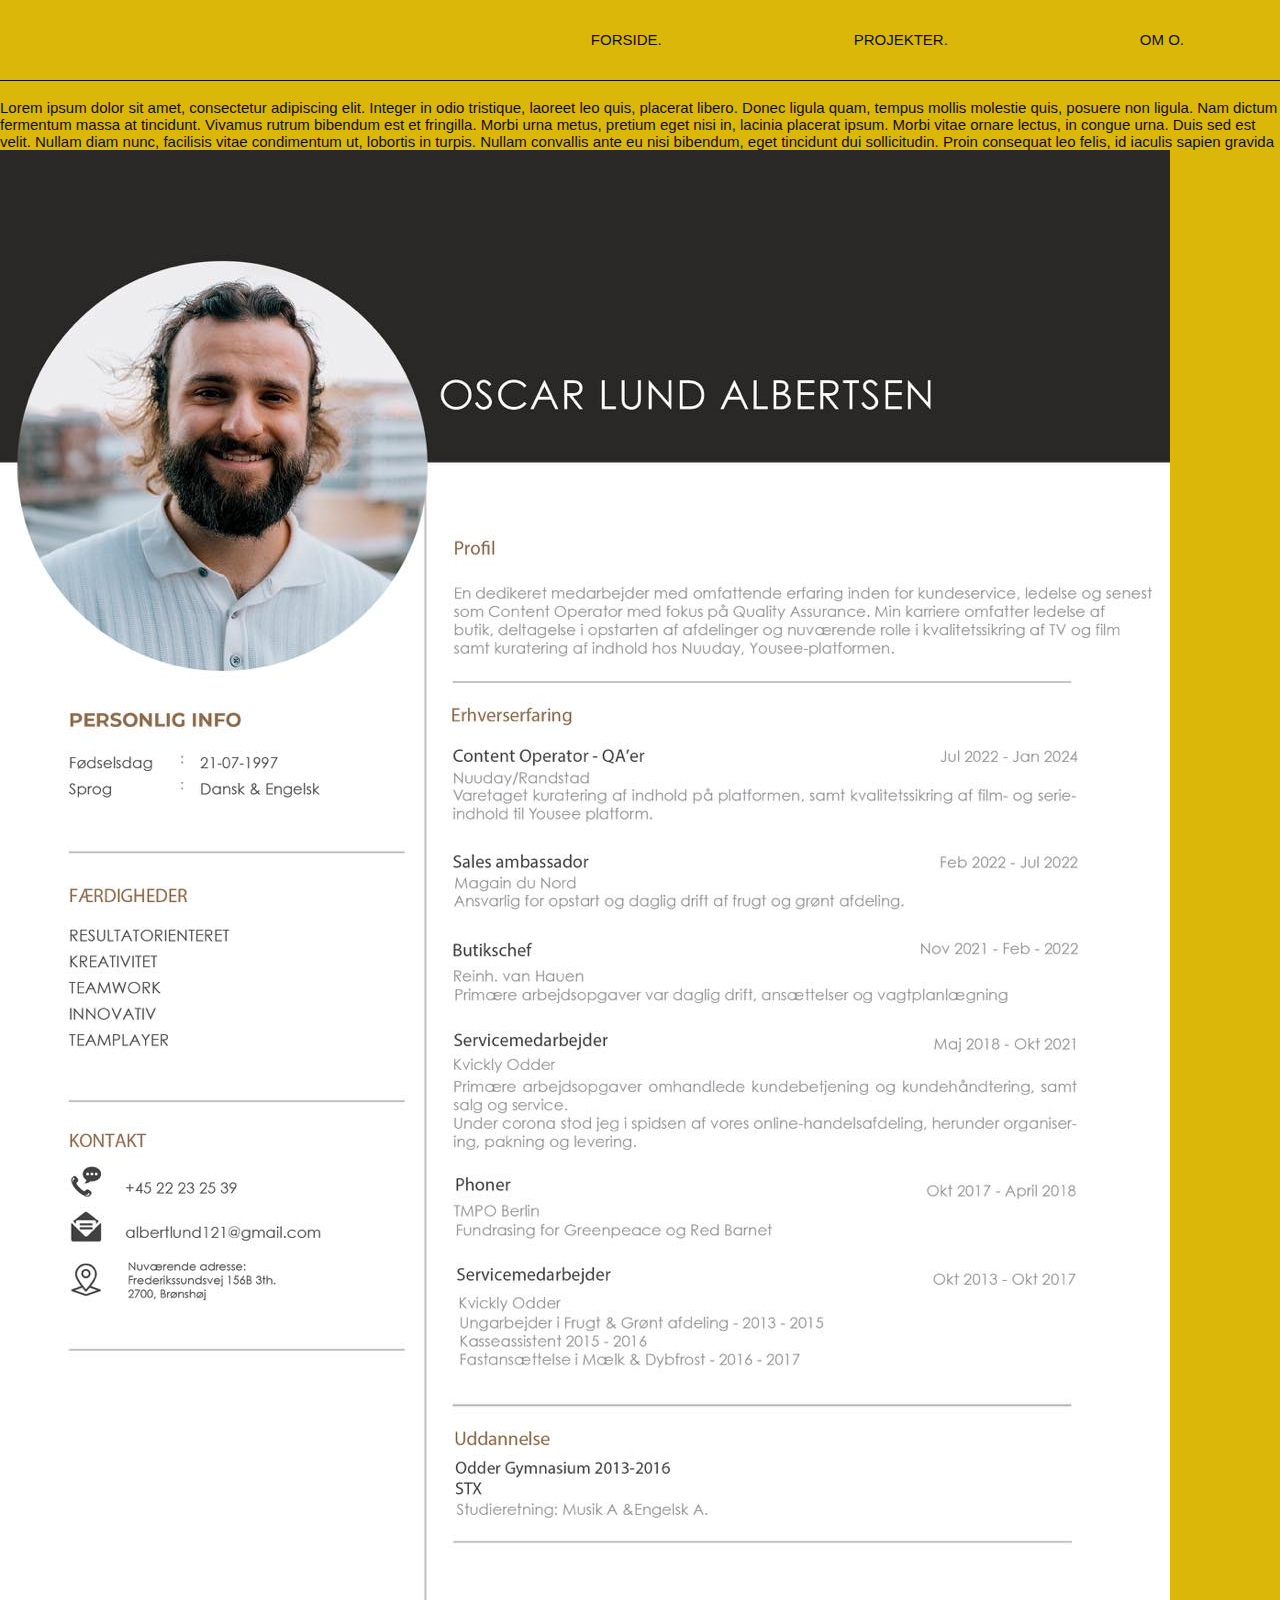
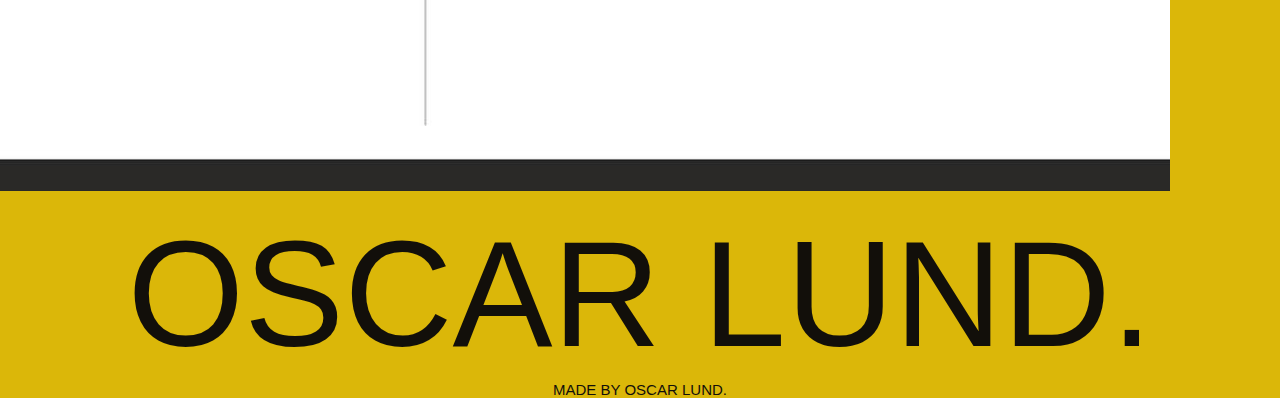
==== mig.html @ 273fea89 "MF - mig side implementeret" ====
<!DOCTYPE html>
<html lang="da">
  <head>
    <meta charset="UTF-8" />
    <meta http-equiv="X-UA-Compatible" content="IE=edge" />
    <meta name="viewport" content="width=device-width, initial-scale=1.0" />
    <meta name="robots" content="noindex" />
    <link rel="stylesheet" href="css/layout.css" />
    <link rel="stylesheet" href="css/style.css" />
    <link rel="stylesheet" href="css/global.css" />
    <title>Projekter</title>
  </head>
  <body>
    <header>
      <div>
        <!--    <a href="index.html"
            ><img class="logo" src="img/Logo_real.png" alt="Logo"
          /></a> -->
      </div>
      <div>
        <nav>
          <ul class="fs_menu">
            <li id="nav-item_1">
              <a href="index.html" target="_blank">FORSIDE.</a>
            </li>
            <li id="nav-item_2">
              <a href="projekter.html" target="_blank">PROJEKTER.</a>
            </li>
            <li id="nav-item_3">
              <a href="mig.html" target="_blank">OM O.</a>
            </li>
          </ul>
          <div class="burger-menu" onclick="toggleMenu()">
            <img class="logo" src="img/Logo_real.png" alt="burger-logo" />
          </div>
        </nav>
      </div>
    </header>
    <main>
      <div class="ms_h1_1"><h1>OL.</h1></div>
      <div class="grid_1-1-1">
        <div class="mig_class">
          <img class="portræt_img" src="img/portræt_img.jpg" alt="" />
        </div>
        <div>
          <p class="text_me">
            Lorem ipsum dolor sit amet, consectetur adipiscing elit. Integer in
            odio tristique, laoreet leo quis, placerat libero. Donec ligula
            quam, tempus mollis molestie quis, posuere non ligula. Nam dictum
            fermentum massa at tincidunt. Vivamus rutrum bibendum est et
            fringilla. Morbi urna metus, pretium eget nisi in, lacinia placerat
            ipsum. Morbi vitae ornare lectus, in congue urna. Duis sed est
            velit. Nullam diam nunc, facilisis vitae condimentum ut, lobortis in
            turpis. Nullam convallis ante eu nisi bibendum, eget tincidunt dui
            sollicitudin. Proin consequat leo felis, id iaculis sapien gravida
          </p>
        </div>
            <div class="mig_class">
              <img class="portræt_img" src="img/CV_T6.jpg" alt="" />
            </div>
      </div>
      <div class="fs_h1"><h1>OSCAR LUND.</h1></div>
    </main>
    <footer><p>MADE BY OSCAR LUND.</p></footer>
    <div></div>
    <script src="js/js.js"></script>
  </body>
</html>
---- css/layout.css ----
@import url(/css/global.css);

.logo {
  width: 60px;
  padding: 0.5em;
  border-radius: 1em;
  border-width: 5px;
  border: none;
}
.button {
  width: 60px;
  padding-left: 2em;
  padding-top: 0.5em;
  padding-bottom: 1em;
  border-radius: 1em;
  border: none;
}
.fs_menu li {
  position: relative;
}
a {
  text-decoration: none;
}

@media (max-width: 799px) {
  .fs_menu {
    display: none;
    flex-direction: column;
    position: absolute;
    top: 1%;
    right: 25%;
    list-style: none;
    background-color: #dbb709;
    width: 50%;
    padding: 0.1em 0;
    align-items: center;
    border: 1px solid black;
    z-index: 1;
  }
  .fs_menu.show {
    display: flex;
  }

  .burger-menu {
    display: block;
    cursor: pointer;
    padding: 0.5em;
  }
  .fs_menu li {
    width: 100%; /* Gør hver li til 100% bredde */
    text-align: center; /* Centrer teksten */
    padding: 1em 0;
    margin: 0;
  }
  /*   .fs_menu li:not(:last-child)::after {
    top: 50%;
    right: 0;
    transform: translateY(-50%);
    width: 1px;
    height: 50%;
    background-color: black;
  } */
  .fs_menu li:not(:last-child)::after {
    content: "";
    position: absolute;
    top: auto;
    bottom: 0;
    left: 50%;
    right: auto;
    transform: translateX(-50%);
    width: 100%;
    height: 1px;
    background-color: black;
  }
  /* HTML:

En burger-menu div er tilføjet til at fungere som menuikonet.
fs_menu er den faktiske menu, som vil blive vist/skjult ved klik på burgermenu-ikonet.
CSS:

Grundlæggende styling for header og menu.
burger-menu er skjult som standard og vises kun på mindre skærme (max-width: 768px).
Menuen (fs_menu) er skjult på mindre skærme og vises kun, når burgermenuen klikkes.
JavaScript:

Funktionen toggleMenu tilføjer eller fjerner klassen show på menuen, som styrer dens synlighed. */
  .lottiefile {
    padding-top: 2%;
    margin-left: 10%;
    margin-right: 10%;
    margin-bottom: 10%;
    margin-top: 5%;
    align-items: center;
  }
  .ms_h1 {
    display: flex;
    justify-content: center;
    align-items: center;
    /* height: 100vh; */
  }
  .ms_h1_1 {
    display: flex;
    justify-content: center;
    align-items: center;
    margin-top: 1%;
  }

  h1 {
    display: grid;
    grid-template-columns: 1fr;
    grid-template-rows: repeat(3, auto);
    gap: 5px; /* Afstand mellem bogstaverne */
    text-align: left;
  }

  h1 span {
    display: block;
    color: #120f0a;
  }
  .fs_h1 {
    display: none;
  }
  .grid_5 {
    display: grid;
    grid-template-columns: repeat(5, 1fr);
    gap: 10px;
    padding: 5%;
  }
  .tema_class {
    display: flex;
    justify-content: center;
    align-items: center;
    padding-top: 5%;
  }
  .gridrow_2 {
    display: grid;
    grid-template-rows: repeat(1, 1fr);
    margin: 4%;
  }
  .gridrow_3 {
    display: grid;
    grid-template-rows: repeat(1, 1fr);
    margin: 4%;
  }

  .tema_pic {
    width: 100%;
  }
  .tema_text {
    display: flex;
    justify-content: center;
    align-items: center;
    padding-top: 3%;
    padding-bottom: 3%;
    padding-left: 7%;
    padding-right: 7%;
    text-align: left;
  }
  .portræt_img {
    width: 100%;
  }
  .grid_1-1-1 {
    margin-left: 2em;
    margin-right: 2em;
  }
  .mig_class {
    padding-bottom: 2em;
  }
  .text_me {
    padding-bottom: 2em;
  }
}

@media (min-width: 800px) {
  .fs_menu {
    display: flex;
    flex-direction: row;
    list-style-type: none;
    margin: 0;
    padding: 0;
    gap: 12em;
    padding-right: 6em;
  }
  .burger-menu {
    display: none;
  }
  .ms_h1 {
    display: none;
  }
  .ms_h1_1 {
    display: none;
  }
  .fs_h1 {
    display: flex;
    justify-content: center;
    align-items: center;
    margin-top: 1%;
  }
  .grid_5 {
    display: grid;
    grid-template-columns: repeat(5, 1fr);
    justify-content: center;
    align-items: center;
    padding-bottom: 5%;
  }

  .tema_box {
    padding: 25%;
    border: 1px solid #120f0a;
    text-align: center;
  }

  .tema_class {
    display: flex;
    justify-content: center;
    align-items: center;
    padding-top: 1%;
    padding-bottom: 1%;
  }
  .gridrow_2 {
    display: grid;
    grid-template-columns: 2fr 1fr;
    align-items: start;
  }
  .tema_grid {
    padding-right: 6em;
  }
  .tema_pic {
    width: 100%;
    padding-left: 2em;
    padding-right: 2em;
    padding-bottom: 2em;
  }
  .tema_grid_2 {
    padding-right: 2em;
  }
  .gridrow_3 {
    display: grid;
    grid-template-columns: 1fr 2fr;
  }
  .tema_grid_3 {
    padding-left: 2em;
    padding-right: 2em;
  }
  .tema_grid_4 {
    padding-right: 4em;
  }
}
---- css/style.css ----
@import url(/css/global.css);
---- css/global.css ----
* {
  padding: 0;
  margin: 0;
}

body {
  background-color: #dbb709;
}
:root {
  /* Teskt farve */
  --colorBlack: #120f0a;
  /* Baggrunds- og header farve */
  --colorOrange: #ed7030;
  /* Fonts */
  --hfont: "Helvetica", sans-serif;
  --textfont: "Raleway", sans-serif;
  /* Font size */
  --h1: 150px;
  --h2: 50px;
  --h3: 15px;
  --text: 15px;
  /* Font weight */
  --regular: 400;
}
/* VAR usage */
h1 {
  font-family: var(--hfont);
  font-size: var(--h1);
  font-weight: var(--regular);
  color: var(--colorBlack);
}

h2 {
  font-family: var(--hfont);
  font-size: var(--h2);
  font-weight: var(--regular);
  color: var(--colorBlack);
}

h3 {
  font-family: var(--hfont);
  font-size: var(--h3);
  font-weight: var(--regular);
  color: var(--colorBlack);
}

p,
a {
  font-family: var(--textfont);
  font-size: var(--text);
  font-weight: var(--regular);
  color: var(--colorBlack);
}

/* Global component */

header {
  display: flex;
  flex-direction: row;
  align-items: center;
  justify-content: space-between;
  background-color: #dbb709;
  height: 80px;
  width: 100%;
  font-family: var(--textfont);
  border-bottom: 1px #120f0a solid;
}

li a {
  text-decoration: none;
  /* text-align: right; */
}
footer {
  display: flex;
  justify-content: center;
  align-items: center;
  width: 100%;
  position: relative;
}
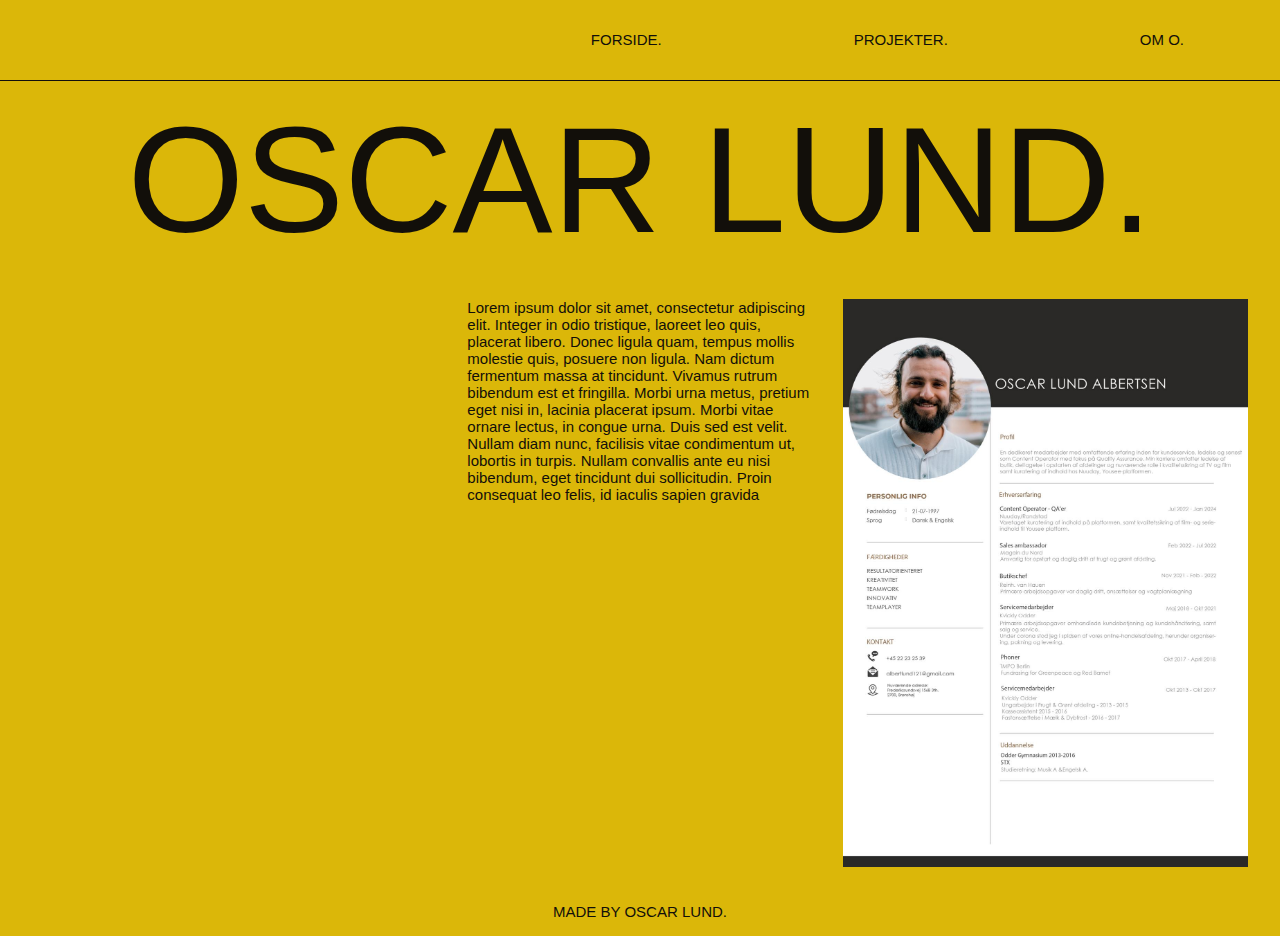
==== commit 7bd045af: "FS af mig siden layout færdig" ====
--- a/mig.html
+++ b/mig.html
@@ -37,7 +37,8 @@
       </div>
     </header>
     <main>
-      <div class="ms_h1_1"><h1>OL.</h1></div>
+      <div class="ms_h1_1"><h1>O L.</h1></div>
+      <div class="fs_h1"><h1>OSCAR LUND.</h1></div>
       <div class="grid_1-1-1">
         <div class="mig_class">
           <img class="portræt_img" src="img/portræt_img.jpg" alt="" />
@@ -56,10 +57,10 @@
           </p>
         </div>
             <div class="mig_class">
-              <img class="portræt_img" src="img/CV_T6.jpg" alt="" />
+              <img class="cv_img" src="img/CV_T6.jpg" alt="" />
             </div>
       </div>
-      <div class="fs_h1"><h1>OSCAR LUND.</h1></div>
+      
     </main>
     <footer><p>MADE BY OSCAR LUND.</p></footer>
     <div></div>
--- a/css/layout.css
+++ b/css/layout.css
@@ -159,6 +159,9 @@
   .portræt_img {
     width: 100%;
   }
+  .cv_img {
+    width: 100%;
+  }
   .grid_1-1-1 {
     margin-left: 2em;
     margin-right: 2em;
@@ -245,4 +248,21 @@
   .tema_grid_4 {
     padding-right: 4em;
   }
-}
+  .grid_1-1-1 {
+    display: grid;
+    grid-template-columns: repeat(3, 1fr);
+    margin: 2em;
+  }
+  .portræt_img {
+    width: 100%;
+    clip-path: inset(0 0 6.5% 0);
+  }
+  .cv_img {
+    width: 100%;
+  }
+
+  .text_me {
+    padding-left: 2em;
+    padding-right: 2em;
+  }
+}
--- a/css/global.css
+++ b/css/global.css
@@ -76,4 +76,5 @@
   align-items: center;
   width: 100%;
   position: relative;
+  margin-bottom: 1em;
 }
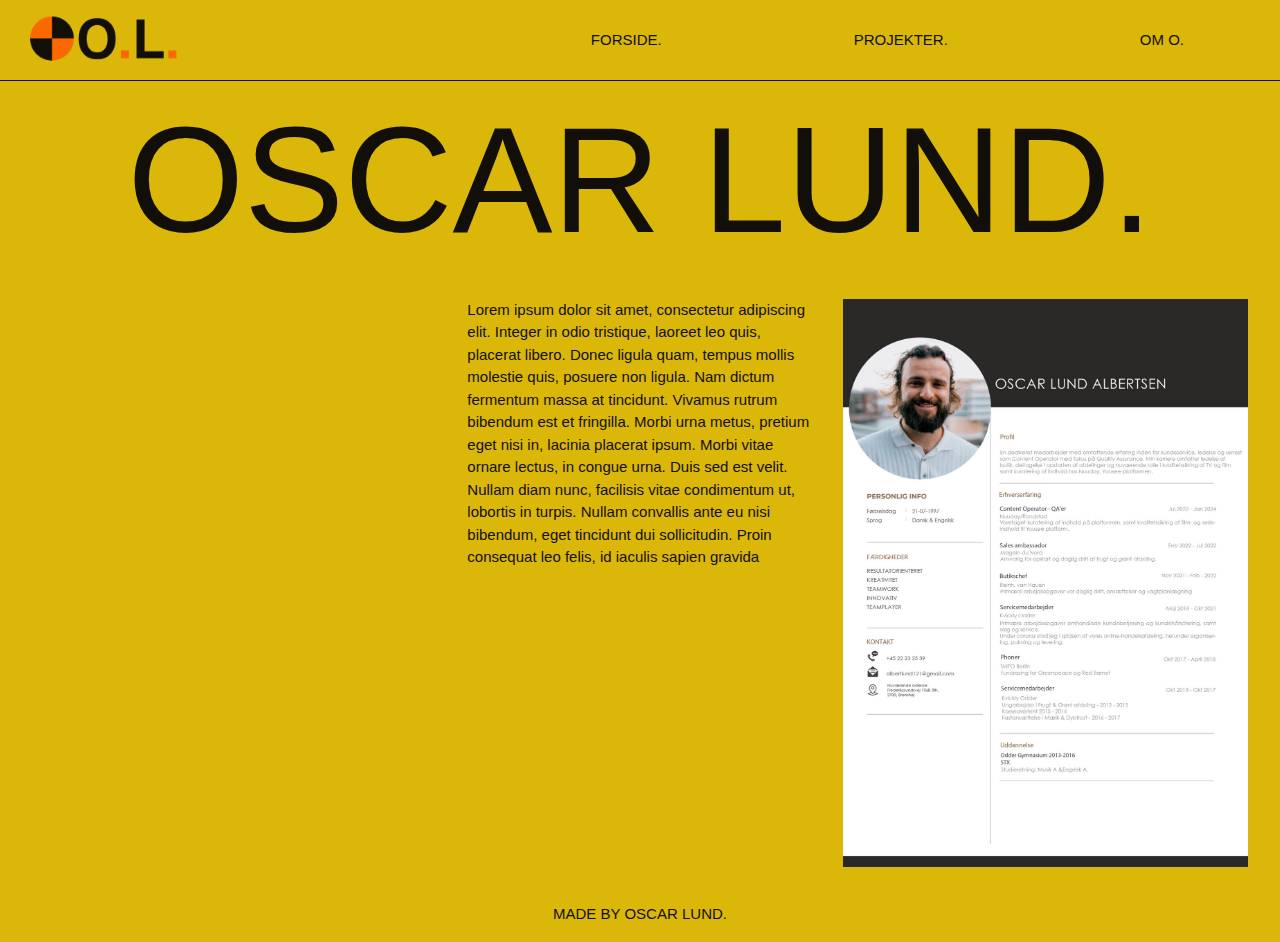
==== commit ee720cc4: "Tema beskrivelser" ====
--- a/mig.html
+++ b/mig.html
@@ -8,34 +8,39 @@
     <link rel="stylesheet" href="css/layout.css" />
     <link rel="stylesheet" href="css/style.css" />
     <link rel="stylesheet" href="css/global.css" />
-    <title>Projekter</title>
+    <link rel="icon" type="image/png" href="img/favicon.png" />
+    <title>OM O.</title>
   </head>
   <body>
     <header>
-      <div>
-        <!--    <a href="index.html"
-            ><img class="logo" src="img/Logo_real.png" alt="Logo"
-          /></a> -->
-      </div>
-      <div>
-        <nav>
-          <ul class="fs_menu">
-            <li id="nav-item_1">
-              <a href="index.html" target="_blank">FORSIDE.</a>
-            </li>
-            <li id="nav-item_2">
-              <a href="projekter.html" target="_blank">PROJEKTER.</a>
-            </li>
-            <li id="nav-item_3">
-              <a href="mig.html" target="_blank">OM O.</a>
-            </li>
-          </ul>
-          <div class="burger-menu" onclick="toggleMenu()">
-            <img class="logo" src="img/Logo_real.png" alt="burger-logo" />
-          </div>
-        </nav>
-      </div>
-    </header>
+        <div>
+          <a href="index.html"
+            ><img class="logo" src="img/OL_logo_3.png" alt="Logo"
+          /></a>
+        </div>
+        <div>
+          <nav>
+            <ul class="fs_menu">
+              <li id="nav-item_1">
+                <a href="index.html" target="_blank">FORSIDE.</a>
+              </li>
+              <li id="nav-item_2">
+                <a href="projekter.html" target="_blank">PROJEKTER.</a>
+              </li>
+              <li id="nav-item_3">
+                <a href="mig.html" target="_blank">OM O.</a>
+              </li>
+            </ul>
+            <div class="burger-menu" onclick="toggleMenu()">
+              <img
+                class="burger_logo"
+                src="img/Logo_real.png"
+                alt="burger-logo"
+              />
+            </div>
+          </nav>
+        </div>
+      </header>
     <main>
       <div class="ms_h1_1"><h1>O L.</h1></div>
       <div class="fs_h1"><h1>OSCAR LUND.</h1></div>
--- a/css/layout.css
+++ b/css/layout.css
@@ -1,16 +1,22 @@
 @import url(/css/global.css);
 
-.logo {
+.burger_logo {
   width: 60px;
   padding: 0.5em;
+  padding-left: 4em;
   border-radius: 1em;
   border-width: 5px;
   border: none;
 }
+.logo {
+  width: 150px;
+  padding-top: 1.5em;
+  padding-left: 2em;
+  border: none;
+}
 .button {
   width: 60px;
   padding-left: 2em;
-  padding-top: 0.5em;
   padding-bottom: 1em;
   border-radius: 1em;
   border: none;
@@ -20,6 +26,18 @@
 }
 a {
   text-decoration: none;
+}
+
+hr {
+  color: #120f0a;
+  border-top: 1px;
+  margin-left: 2em;
+  margin-right: 2em;
+  margin-bottom: 1em;
+}
+br {
+  display: block;
+  margin-bottom: 10px;
 }
 
 @media (max-width: 799px) {
@@ -85,11 +103,10 @@
 
 Funktionen toggleMenu tilføjer eller fjerner klassen show på menuen, som styrer dens synlighed. */
   .lottiefile {
-    padding-top: 2%;
     margin-left: 10%;
     margin-right: 10%;
     margin-bottom: 10%;
-    margin-top: 5%;
+
     align-items: center;
   }
   .ms_h1 {
@@ -125,6 +142,7 @@
     grid-template-columns: repeat(5, 1fr);
     gap: 10px;
     padding: 5%;
+    margin-left: 1em;
   }
   .tema_class {
     display: flex;
@@ -204,7 +222,7 @@
     grid-template-columns: repeat(5, 1fr);
     justify-content: center;
     align-items: center;
-    padding-bottom: 5%;
+    padding-bottom: 3%;
   }
 
   .tema_box {
@@ -215,10 +233,11 @@
 
   .tema_class {
     display: flex;
-    justify-content: center;
-    align-items: center;
+    justify-content: left;
+    align-items: left;
     padding-top: 1%;
     padding-bottom: 1%;
+    margin-left: 2em;
   }
   .gridrow_2 {
     display: grid;
@@ -243,10 +262,10 @@
   }
   .tema_grid_3 {
     padding-left: 2em;
-    padding-right: 2em;
   }
   .tema_grid_4 {
     padding-right: 4em;
+    padding-left: 2em;
   }
   .grid_1-1-1 {
     display: grid;
@@ -265,4 +284,11 @@
     padding-left: 2em;
     padding-right: 2em;
   }
-}
+  .lottiefile {
+    margin-left: 5%;
+    margin-right: 5%;
+    margin-bottom: 2%;
+
+    align-items: center;
+  }
+}
--- a/css/global.css
+++ b/css/global.css
@@ -50,6 +50,7 @@
   font-size: var(--text);
   font-weight: var(--regular);
   color: var(--colorBlack);
+  line-height: 1.5;
 }
 
 /* Global component */
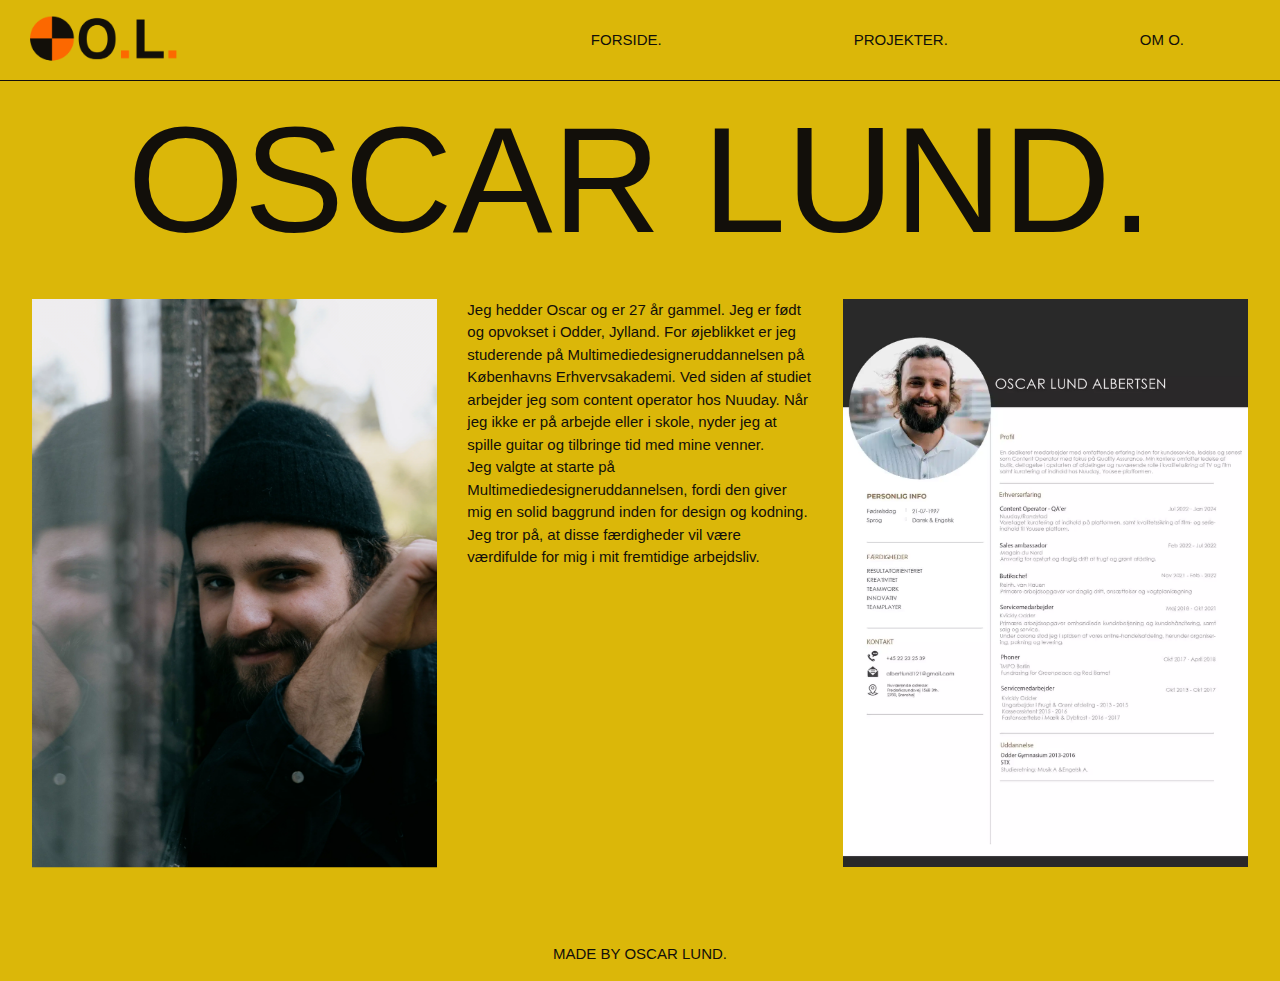
==== commit c22a9fbc: "ændret jpg fotos til webp" ====
--- a/mig.html
+++ b/mig.html
@@ -13,59 +13,59 @@
   </head>
   <body>
     <header>
-        <div>
-          <a href="index.html"
-            ><img class="logo" src="img/OL_logo_3.png" alt="Logo"
-          /></a>
-        </div>
-        <div>
-          <nav>
-            <ul class="fs_menu">
-              <li id="nav-item_1">
-                <a href="index.html" target="_blank">FORSIDE.</a>
-              </li>
-              <li id="nav-item_2">
-                <a href="projekter.html" target="_blank">PROJEKTER.</a>
-              </li>
-              <li id="nav-item_3">
-                <a href="mig.html" target="_blank">OM O.</a>
-              </li>
-            </ul>
-            <div class="burger-menu" onclick="toggleMenu()">
-              <img
-                class="burger_logo"
-                src="img/Logo_real.png"
-                alt="burger-logo"
-              />
-            </div>
-          </nav>
-        </div>
-      </header>
+      <div>
+        <a href="index.html"
+          ><img class="logo" src="img/OL_logo_3.png" alt="Logo"
+        /></a>
+      </div>
+      <div>
+        <nav>
+          <ul class="fs_menu">
+            <li id="nav-item_1">
+              <a href="index.html" target="_blank">FORSIDE.</a>
+            </li>
+            <li id="nav-item_2">
+              <a href="projekter.html" target="_blank">PROJEKTER.</a>
+            </li>
+            <li id="nav-item_3">
+              <a href="mig.html" target="_blank">OM O.</a>
+            </li>
+          </ul>
+          <div class="burger-menu" onclick="toggleMenu()">
+            <img
+              class="burger_logo"
+              src="img/Logo_real.png"
+              alt="burger-logo"
+            />
+          </div>
+        </nav>
+      </div>
+    </header>
     <main>
       <div class="ms_h1_1"><h1>O L.</h1></div>
       <div class="fs_h1"><h1>OSCAR LUND.</h1></div>
       <div class="grid_1-1-1">
         <div class="mig_class">
-          <img class="portræt_img" src="img/portræt_img.jpg" alt="" />
+          <img class="portræt_img" src="img/portræt_img.webp" alt="" />
         </div>
         <div>
           <p class="text_me">
-            Lorem ipsum dolor sit amet, consectetur adipiscing elit. Integer in
-            odio tristique, laoreet leo quis, placerat libero. Donec ligula
-            quam, tempus mollis molestie quis, posuere non ligula. Nam dictum
-            fermentum massa at tincidunt. Vivamus rutrum bibendum est et
-            fringilla. Morbi urna metus, pretium eget nisi in, lacinia placerat
-            ipsum. Morbi vitae ornare lectus, in congue urna. Duis sed est
-            velit. Nullam diam nunc, facilisis vitae condimentum ut, lobortis in
-            turpis. Nullam convallis ante eu nisi bibendum, eget tincidunt dui
-            sollicitudin. Proin consequat leo felis, id iaculis sapien gravida
+            Jeg hedder Oscar og er 27 år gammel. Jeg er født og opvokset i
+            Odder, Jylland. For øjeblikket er jeg studerende på
+            Multimediedesigneruddannelsen på Københavns Erhvervsakademi. Ved
+            siden af studiet arbejder jeg som content operator hos Nuuday. Når
+            jeg ikke er på arbejde eller i skole, nyder jeg at spille guitar og
+            tilbringe tid med mine venner. <br />
+            Jeg valgte at starte på Multimediedesigneruddannelsen, fordi den
+            giver mig en solid baggrund inden for design og kodning. Jeg tror
+            på, at disse færdigheder vil være værdifulde for mig i mit
+            fremtidige arbejdsliv.
           </p>
         </div>
-            <div class="mig_class">
-              <img class="cv_img" src="img/CV_T6.jpg" alt="" />
-            </div>
+        <div class="mig_class">
+          <img class="cv_img" src="img/CV_T6.webp" alt="" />
+        </div>
       </div>
-      
     </main>
     <footer><p>MADE BY OSCAR LUND.</p></footer>
     <div></div>
--- a/css/layout.css
+++ b/css/layout.css
@@ -70,14 +70,6 @@
     padding: 1em 0;
     margin: 0;
   }
-  /*   .fs_menu li:not(:last-child)::after {
-    top: 50%;
-    right: 0;
-    transform: translateY(-50%);
-    width: 1px;
-    height: 50%;
-    background-color: black;
-  } */
   .fs_menu li:not(:last-child)::after {
     content: "";
     position: absolute;
@@ -90,18 +82,7 @@
     height: 1px;
     background-color: black;
   }
-  /* HTML:
-
-En burger-menu div er tilføjet til at fungere som menuikonet.
-fs_menu er den faktiske menu, som vil blive vist/skjult ved klik på burgermenu-ikonet.
-CSS:
-
-Grundlæggende styling for header og menu.
-burger-menu er skjult som standard og vises kun på mindre skærme (max-width: 768px).
-Menuen (fs_menu) er skjult på mindre skærme og vises kun, når burgermenuen klikkes.
-JavaScript:
-
-Funktionen toggleMenu tilføjer eller fjerner klassen show på menuen, som styrer dens synlighed. */
+
   .lottiefile {
     margin-left: 10%;
     margin-right: 10%;
@@ -140,9 +121,10 @@
   .grid_5 {
     display: grid;
     grid-template-columns: repeat(5, 1fr);
-    gap: 10px;
+    gap: 3px;
     padding: 5%;
     margin-left: 1em;
+    margin-right: 1em;
   }
   .tema_class {
     display: flex;
@@ -233,8 +215,8 @@
 
   .tema_class {
     display: flex;
-    justify-content: left;
-    align-items: left;
+    justify-content: center;
+    align-items: center;
     padding-top: 1%;
     padding-bottom: 1%;
     margin-left: 2em;
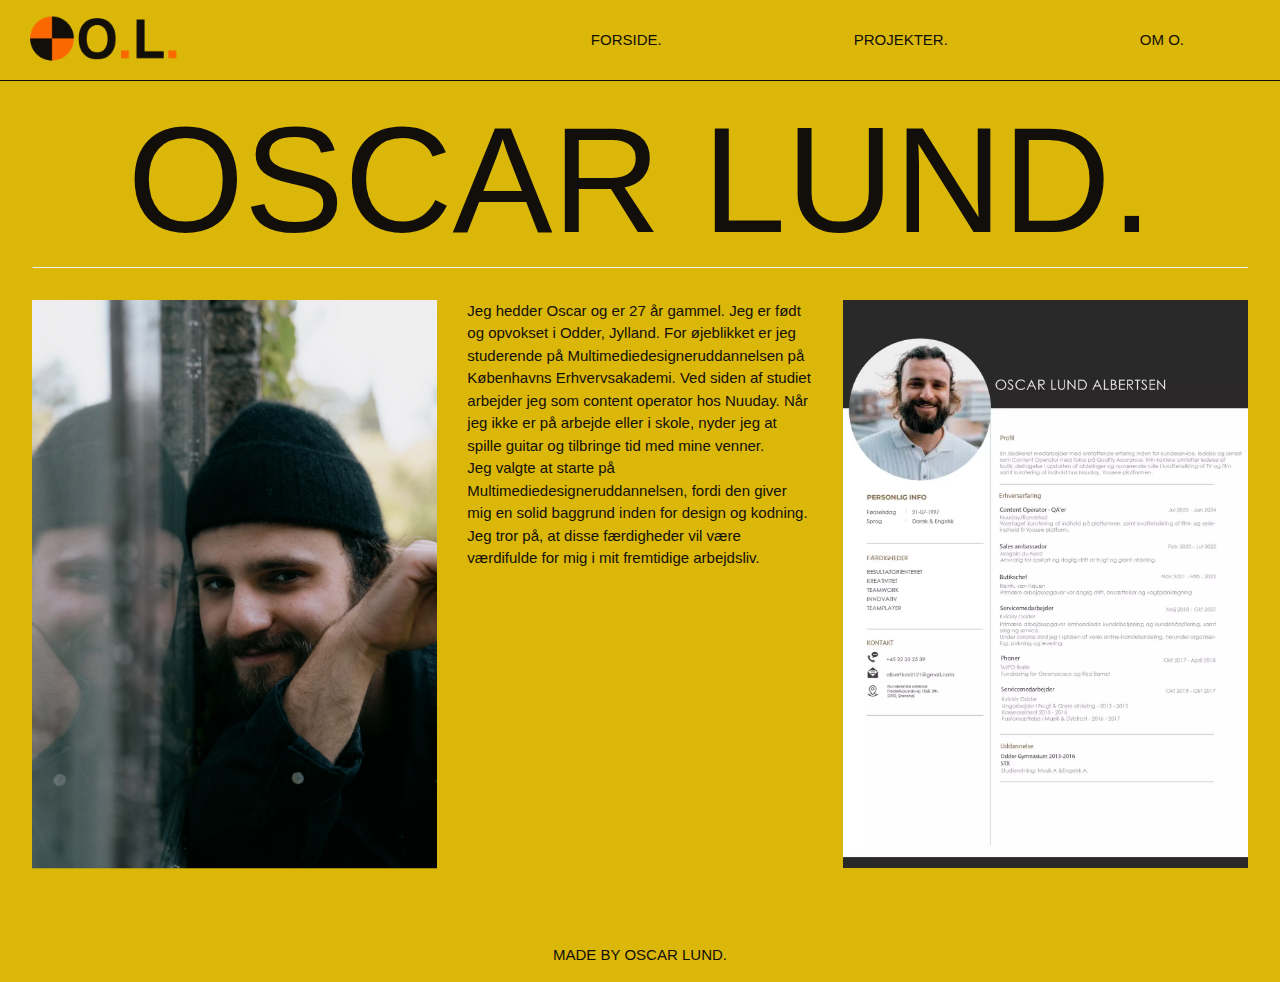
==== commit 0db6d3b8: "tilføjet streg" ====
--- a/mig.html
+++ b/mig.html
@@ -6,7 +6,6 @@
     <meta name="viewport" content="width=device-width, initial-scale=1.0" />
     <meta name="robots" content="noindex" />
     <link rel="stylesheet" href="css/layout.css" />
-    <link rel="stylesheet" href="css/style.css" />
     <link rel="stylesheet" href="css/global.css" />
     <link rel="icon" type="image/png" href="img/favicon.png" />
     <title>OM O.</title>
@@ -44,6 +43,7 @@
     <main>
       <div class="ms_h1_1"><h1>O L.</h1></div>
       <div class="fs_h1"><h1>OSCAR LUND.</h1></div>
+      <hr />
       <div class="grid_1-1-1">
         <div class="mig_class">
           <img class="portræt_img" src="img/portræt_img.webp" alt="" />
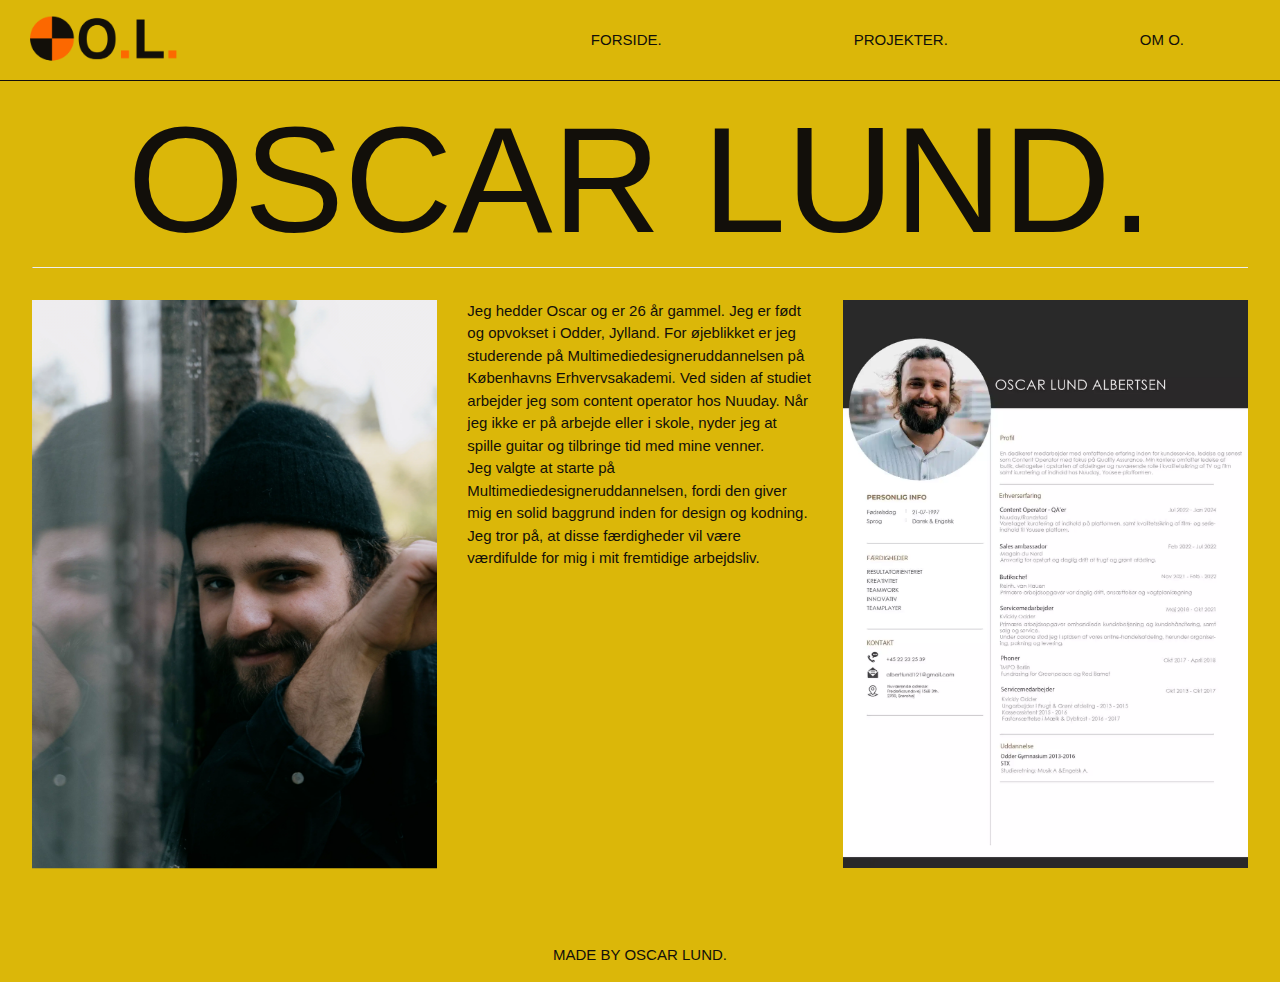
==== commit b4fe7618: "." ====
--- a/mig.html
+++ b/mig.html
@@ -50,7 +50,7 @@
         </div>
         <div>
           <p class="text_me">
-            Jeg hedder Oscar og er 27 år gammel. Jeg er født og opvokset i
+            Jeg hedder Oscar og er 26 år gammel. Jeg er født og opvokset i
             Odder, Jylland. For øjeblikket er jeg studerende på
             Multimediedesigneruddannelsen på Københavns Erhvervsakademi. Ved
             siden af studiet arbejder jeg som content operator hos Nuuday. Når
